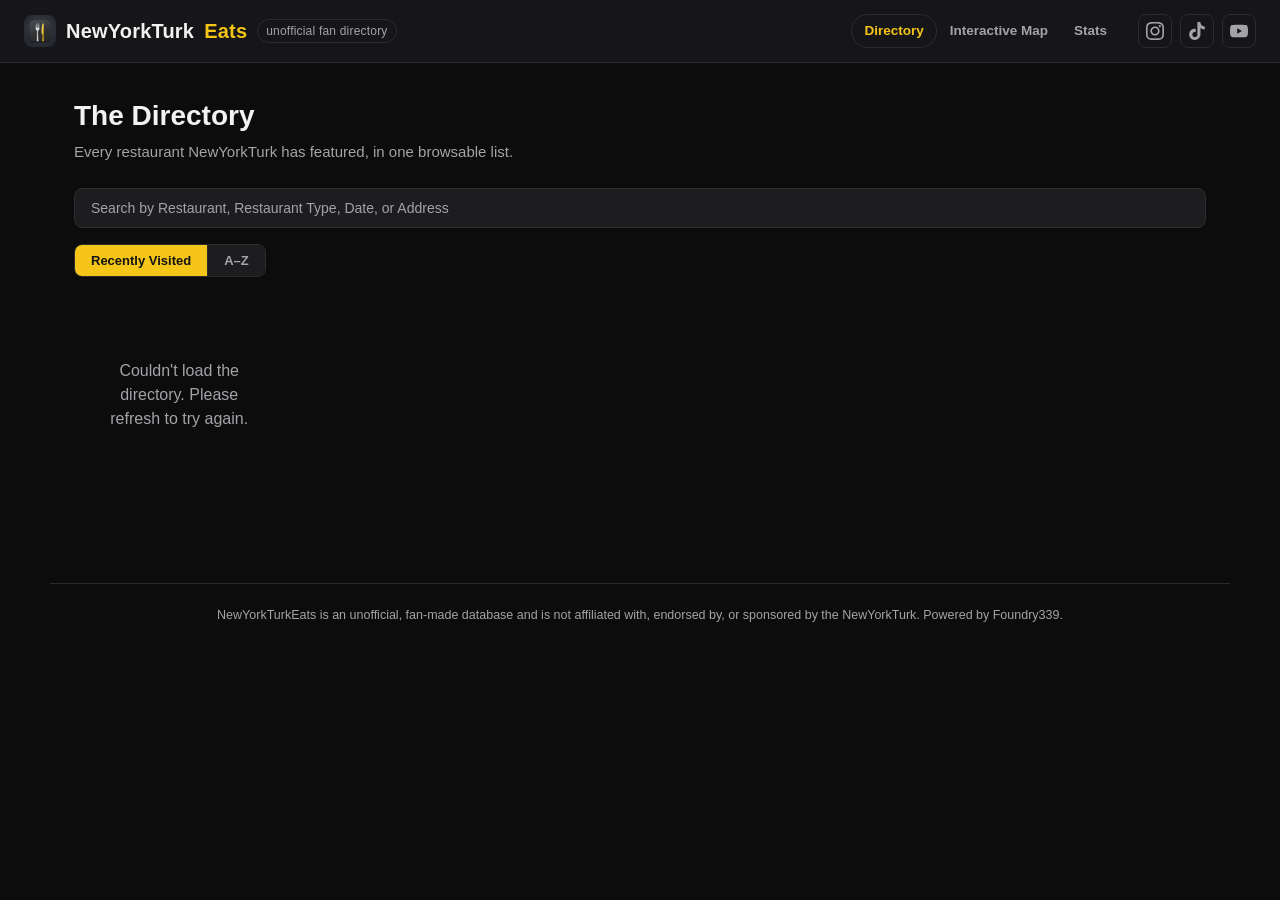
==== index.html @ 753aa533 "nav bar edit" ====
<!DOCTYPE html>
<html lang="en">
<head>
  <meta charset="UTF-8" />
  <meta name="viewport" content="width=device-width, initial-scale=1.0" />
  <title>NewYorkTurkEats Directory — Every Restaurant the NewYorkTurk Has Visited</title>
  <meta
    name="description"
    content="Unofficial, fan-made directory of every restaurant featured by the NewYorkTurk, with links and video visits."
  />
  <link rel="stylesheet" href="styles.css" />
  <link rel="icon" href="favicon.ico" sizes="any" />
  <link rel="icon" type="image/png" href="images/favicon-16x16.png" sizes="16x16" />
  <link rel="icon" type="image/png" href="images/favicon-32x32.png" sizes="32x32" />
  <link rel="icon" type="image/png" href="images/favicon-48x48.png" sizes="48x48" />
  <link rel="apple-touch-icon" href="images/apple-touch-icon.png" />
  <link rel="manifest" href="site.webmanifest" />
  <meta name="theme-color" content="#0c0c0d" />
</head>
<body>
  <header class="site-header">
    <div class="brand">
      <img class="brand-logo" src="images/android-chrome-192x192.png" alt="NewYorkTurkEats logo" />
      NewYorkTurk<span class="accent">Eats</span>
      <span class="brand-tag">unofficial fan directory</span>
    </div>
    <div class="header-right">
      <nav class="site-nav">
        <a class="nav-link active" href="index.html">Directory</a>
        <a class="nav-link" href="map.html">Interactive Map</a>
        <a class="nav-link" href="stats.html">Stats</a>
      </nav>
      <div class="socials">
        <a class="social-btn" href="https://www.instagram.com/newyorkturk" target="_blank" rel="noopener noreferrer" aria-label="Instagram">
          <svg viewBox="0 0 24 24"><path d="M12 2.163c3.204 0 3.584.012 4.85.07 3.252.148 4.771 1.691 4.919 4.919.058 1.265.069 1.645.069 4.849 0 3.205-.012 3.584-.069 4.849-.149 3.225-1.664 4.771-4.919 4.919-1.266.058-1.644.07-4.85.07-3.204 0-3.584-.012-4.849-.07-3.26-.149-4.771-1.699-4.919-4.92-.058-1.265-.07-1.644-.07-4.849 0-3.204.013-3.583.07-4.849.149-3.227 1.664-4.771 4.919-4.919 1.266-.057 1.645-.069 4.849-.069zm0-2.163c-3.259 0-3.667.014-4.947.072-4.358.2-6.78 2.618-6.98 6.98-.059 1.281-.073 1.689-.073 4.948 0 3.259.014 3.668.072 4.948.2 4.358 2.618 6.78 6.98 6.98 1.281.058 1.689.072 4.948.072 3.259 0 3.668-.014 4.948-.072 4.354-.2 6.782-2.618 6.979-6.98.059-1.28.073-1.689.073-4.948 0-3.259-.014-3.667-.072-4.947-.196-4.354-2.617-6.78-6.979-6.98-1.281-.059-1.69-.073-4.949-.073zm0 5.838c-3.403 0-6.162 2.759-6.162 6.162s2.759 6.163 6.162 6.163 6.162-2.759 6.162-6.163c0-3.403-2.759-6.162-6.162-6.162zm0 10.162c-2.209 0-4-1.79-4-4 0-2.209 1.791-4 4-4s4 1.791 4 4c0 2.21-1.791 4-4 4zm6.406-11.845c-.796 0-1.441.645-1.441 1.44s.645 1.44 1.441 1.44c.795 0 1.439-.645 1.439-1.44s-.644-1.44-1.439-1.44z"/></svg>
        </a>
        <a class="social-btn" href="https://www.tiktok.com/@newyorkturk" target="_blank" rel="noopener noreferrer" aria-label="TikTok">
          <svg viewBox="0 0 24 24"><path d="M12.525.02c1.31-.02 2.61-.01 3.91-.02.08 1.53.63 3.09 1.75 4.17 1.12 1.11 2.7 1.62 4.24 1.79v4.03c-1.44-.05-2.89-.35-4.2-.97-.57-.26-1.1-.59-1.62-.93-.01 2.92.01 5.84-.02 8.75-.08 1.4-.54 2.79-1.35 3.94-1.31 1.92-3.58 3.17-5.91 3.21-1.43.08-2.86-.31-4.08-1.03-2.02-1.19-3.44-3.37-3.65-5.71-.02-.5-.03-1-.01-1.49.18-1.9 1.12-3.72 2.58-4.96 1.66-1.44 3.98-2.13 6.15-1.72.02 1.48-.04 2.96-.04 4.44-.99-.32-2.15-.23-3.02.37-.63.41-1.11 1.04-1.36 1.75-.21.51-.15 1.07-.14 1.61.24 1.64 1.82 3.02 3.5 2.87 1.12-.01 2.19-.66 2.77-1.61.19-.33.4-.67.41-1.06.1-1.79.06-3.57.07-5.36.01-4.03-.01-8.05.02-12.07z"/></svg>
        </a>
        <a class="social-btn" href="https://www.youtube.com/@AmericanTurk" target="_blank" rel="noopener noreferrer" aria-label="YouTube">
          <svg viewBox="0 0 24 24"><path d="M23.498 6.186a2.994 2.994 0 0 0-2.107-2.117C19.505 3.545 12 3.545 12 3.545s-7.505 0-9.391.524a2.994 2.994 0 0 0-2.107 2.117A31.32 31.32 0 0 0 0 12a31.32 31.32 0 0 0 .502 5.814 2.994 2.994 0 0 0 2.107 2.117c1.886.524 9.391.524 9.391.524s7.505 0 9.391-.524a2.994 2.994 0 0 0 2.107-2.117A31.32 31.32 0 0 0 24 12a31.32 31.32 0 0 0-.502-5.814zM9.6 15.6V8.4l6.4 3.6-6.4 3.6z"/></svg>
        </a>
      </div>
      <button class="menu-toggle" id="menu-toggle" aria-label="Open menu" aria-expanded="false" aria-controls="mobile-nav">
        <svg viewBox="0 0 24 24" fill="none" stroke="currentColor" stroke-width="2" stroke-linecap="round"><path d="M3 6h18M3 12h18M3 18h18"/></svg>
      </button>
    </div>
    <nav class="mobile-nav" id="mobile-nav" hidden>
      <a class="nav-link active" href="index.html">Directory</a>
      <a class="nav-link" href="map.html">Interactive Map</a>
      <a class="nav-link" href="stats.html">Stats</a>
    </nav>
  </header>

  <main>
    <h1 class="page-title">The Directory</h1>
    <p class="page-subtitle">
      Every restaurant NewYorkTurk has featured, in one browsable list.
    </p>

    <div class="search-row">
      <input
        type="search"
        id="search-input"
        class="search-input"
        placeholder="Search by Restaurant, Restaurant Type, Date, or Address"
      />
    </div>

    <div class="controls-row">
      <div class="sort-group">
        <button class="sort-btn active" data-sort="date">Recently Visited</button>
        <button class="sort-btn" data-sort="alpha">A–Z</button>
      </div>
      <div class="result-count" id="result-count"></div>
    </div>

    <div class="grid" id="grid"></div>
    <div class="pagination" id="pagination"></div>
  </main>

  <footer class="site-footer">
    NewYorkTurkEats is an unofficial, fan-made database and is not affiliated with,
    endorsed by, or sponsored by the NewYorkTurk. Powered by Foundry339.
    <div class="footer-socials">
      <a class="social-btn" href="https://www.instagram.com/newyorkturk" target="_blank" rel="noopener noreferrer" aria-label="Instagram">
        <svg viewBox="0 0 24 24"><path d="M12 2.163c3.204 0 3.584.012 4.85.07 3.252.148 4.771 1.691 4.919 4.919.058 1.265.069 1.645.069 4.849 0 3.205-.012 3.584-.069 4.849-.149 3.225-1.664 4.771-4.919 4.919-1.266.058-1.644.07-4.85.07-3.204 0-3.584-.012-4.849-.07-3.26-.149-4.771-1.699-4.919-4.92-.058-1.265-.07-1.644-.07-4.849 0-3.204.013-3.583.07-4.849.149-3.227 1.664-4.771 4.919-4.919 1.266-.057 1.645-.069 4.849-.069zm0-2.163c-3.259 0-3.667.014-4.947.072-4.358.2-6.78 2.618-6.98 6.98-.059 1.281-.073 1.689-.073 4.948 0 3.259.014 3.668.072 4.948.2 4.358 2.618 6.78 6.98 6.98 1.281.058 1.689.072 4.948.072 3.259 0 3.668-.014 4.948-.072 4.354-.2 6.782-2.618 6.979-6.98.059-1.28.073-1.689.073-4.948 0-3.259-.014-3.667-.072-4.947-.196-4.354-2.617-6.78-6.979-6.98-1.281-.059-1.69-.073-4.949-.073zm0 5.838c-3.403 0-6.162 2.759-6.162 6.162s2.759 6.163 6.162 6.163 6.162-2.759 6.162-6.163c0-3.403-2.759-6.162-6.162-6.162zm0 10.162c-2.209 0-4-1.79-4-4 0-2.209 1.791-4 4-4s4 1.791 4 4c0 2.21-1.791 4-4 4zm6.406-11.845c-.796 0-1.441.645-1.441 1.44s.645 1.44 1.441 1.44c.795 0 1.439-.645 1.439-1.44s-.644-1.44-1.439-1.44z"/></svg>
      </a>
      <a class="social-btn" href="https://www.tiktok.com/@newyorkturk" target="_blank" rel="noopener noreferrer" aria-label="TikTok">
        <svg viewBox="0 0 24 24"><path d="M12.525.02c1.31-.02 2.61-.01 3.91-.02.08 1.53.63 3.09 1.75 4.17 1.12 1.11 2.7 1.62 4.24 1.79v4.03c-1.44-.05-2.89-.35-4.2-.97-.57-.26-1.1-.59-1.62-.93-.01 2.92.01 5.84-.02 8.75-.08 1.4-.54 2.79-1.35 3.94-1.31 1.92-3.58 3.17-5.91 3.21-1.43.08-2.86-.31-4.08-1.03-2.02-1.19-3.44-3.37-3.65-5.71-.02-.5-.03-1-.01-1.49.18-1.9 1.12-3.72 2.58-4.96 1.66-1.44 3.98-2.13 6.15-1.72.02 1.48-.04 2.96-.04 4.44-.99-.32-2.15-.23-3.02.37-.63.41-1.11 1.04-1.36 1.75-.21.51-.15 1.07-.14 1.61.24 1.64 1.82 3.02 3.5 2.87 1.12-.01 2.19-.66 2.77-1.61.19-.33.4-.67.41-1.06.1-1.79.06-3.57.07-5.36.01-4.03-.01-8.05.02-12.07z"/></svg>
      </a>
      <a class="social-btn" href="https://www.youtube.com/@AmericanTurk" target="_blank" rel="noopener noreferrer" aria-label="YouTube">
        <svg viewBox="0 0 24 24"><path d="M23.498 6.186a2.994 2.994 0 0 0-2.107-2.117C19.505 3.545 12 3.545 12 3.545s-7.505 0-9.391.524a2.994 2.994 0 0 0-2.107 2.117A31.32 31.32 0 0 0 0 12a31.32 31.32 0 0 0 .502 5.814 2.994 2.994 0 0 0 2.107 2.117c1.886.524 9.391.524 9.391.524s7.505 0 9.391-.524a2.994 2.994 0 0 0 2.107-2.117A31.32 31.32 0 0 0 24 12a31.32 31.32 0 0 0-.502-5.814zM9.6 15.6V8.4l6.4 3.6-6.4 3.6z"/></svg>
      </a>
    </div>
  </footer>

  <script src="data.js"></script>
  <script src="common.js"></script>
  <script src="app.js"></script>

  <!-- Cloudflare Web Analytics -->
  <script type='module' src='https://static.cloudflareinsights.com/beacon.min.js' data-cf-beacon='{"token": "d890537ab7254a7d83ee21854dff3ec1"}'></script>
  <!-- End Cloudflare Web Analytics -->
</body>
</html>
---- styles.css ----
:root {
  --bg: #0c0c0d;
  --bg-raised: #161618;
  --bg-card: #1d1d20;
  --border: #2c2c30;
  --text: #f2f2f2;
  --text-dim: #a3a3a8;
  --accent: #f5c518; /* IMDb-style yellow */
  --accent-dark: #caa30f;
}

* {
  box-sizing: border-box;
}

html, body {
  margin: 0;
  padding: 0;
  overflow-x: hidden;
}

body {
  background: var(--bg);
  color: var(--text);
  font-family: "Helvetica Neue", Arial, "Segoe UI", sans-serif;
  line-height: 1.5;
}

a {
  color: inherit;
  text-decoration: none;
}

/* ---------- header ---------- */

.site-header {
  position: sticky;
  top: 0;
  z-index: 10;
  display: flex;
  align-items: center;
  justify-content: space-between;
  gap: 16px;
  padding: 14px 24px;
  background: var(--bg-raised);
  border-bottom: 1px solid var(--border);
}

.brand {
  display: flex;
  align-items: center;
  gap: 10px;
  font-weight: 800;
  font-size: 20px;
  letter-spacing: 0.2px;
}

.brand-logo {
  width: 32px;
  height: 32px;
  border-radius: 8px;
  display: block;
}

.brand .accent {
  color: var(--accent);
}

.brand-tag {
  font-size: 12px;
  font-weight: 500;
  color: var(--text-dim);
  border: 1px solid var(--border);
  padding: 2px 8px;
  border-radius: 999px;
}

.header-right {
  display: flex;
  align-items: center;
  gap: 18px;
}

.site-nav {
  display: flex;
  align-items: center;
}

.nav-link {
  font-size: 13.5px;
  font-weight: 600;
  color: var(--text-dim);
  padding: 6px 12px;
  border-radius: 999px;
  border: 1px solid transparent;
  transition: color 0.15s, border-color 0.15s;
}

.nav-link:hover {
  color: var(--text);
}

.nav-link.active {
  color: var(--accent);
  border-color: var(--border);
}

.socials {
  display: flex;
  align-items: center;
  gap: 8px;
  flex-shrink: 0;
}

.social-btn {
  display: inline-flex;
  align-items: center;
  justify-content: center;
  width: 34px;
  height: 34px;
  border-radius: 8px;
  border: 1px solid var(--border);
  color: var(--text-dim);
  transition: color 0.15s, border-color 0.15s, background 0.15s;
}

.social-btn:hover {
  color: var(--accent);
  border-color: var(--accent-dark);
  background: var(--bg-card);
}

.social-btn svg {
  width: 18px;
  height: 18px;
  fill: currentColor;
}

.menu-toggle {
  display: none;
  align-items: center;
  justify-content: center;
  width: 34px;
  height: 34px;
  border-radius: 8px;
  border: 1px solid var(--border);
  background: transparent;
  color: var(--text-dim);
  cursor: pointer;
  flex-shrink: 0;
  transition: color 0.15s, border-color 0.15s, background 0.15s;
}

.menu-toggle:hover,
.menu-toggle[aria-expanded="true"] {
  color: var(--accent);
  border-color: var(--accent-dark);
  background: var(--bg-card);
}

.menu-toggle svg {
  width: 18px;
  height: 18px;
}

.mobile-nav {
  display: none;
}

.footer-socials {
  display: none;
}

@media (max-width: 480px) {
  .site-header {
    flex-wrap: wrap;
    row-gap: 10px;
  }

  .header-right {
    flex-wrap: wrap;
    justify-content: flex-end;
    row-gap: 8px;
  }

  .brand-tag {
    display: none;
  }

  .site-nav {
    display: none;
  }

  .socials {
    display: none;
  }

  .menu-toggle {
    display: inline-flex;
  }

  .mobile-nav:not([hidden]) {
    display: flex;
    flex-direction: column;
    gap: 4px;
    width: 100%;
    padding-top: 10px;
    margin-top: 4px;
    border-top: 1px solid var(--border);
  }

  .mobile-nav .nav-link {
    padding: 10px 12px;
  }

  .footer-socials {
    display: flex;
    justify-content: center;
    gap: 8px;
    margin-top: 16px;
  }
}

/* ---------- layout ---------- */

main {
  max-width: 1180px;
  margin: 0 auto;
  padding: 28px 24px 60px;
}

.page-title {
  font-size: 28px;
  font-weight: 800;
  margin: 4px 0 4px;
}

.page-subtitle {
  color: var(--text-dim);
  margin: 0 0 24px;
  font-size: 15px;
}

/* ---------- search ---------- */

.search-row {
  margin-bottom: 16px;
}

.search-input {
  width: 100%;
  padding: 11px 16px;
  border-radius: 8px;
  border: 1px solid var(--border);
  background: var(--bg-card);
  color: var(--text);
  font-size: 14px;
  font-family: inherit;
}

.search-input::placeholder {
  color: var(--text-dim);
}

.search-input:focus {
  outline: none;
  border-color: var(--accent-dark);
}

/* ---------- sort controls ---------- */

.controls-row {
  display: flex;
  align-items: center;
  justify-content: space-between;
  flex-wrap: wrap;
  gap: 12px;
  margin-bottom: 22px;
}

.sort-group {
  display: inline-flex;
  border: 1px solid var(--border);
  border-radius: 8px;
  overflow: hidden;
}

.sort-btn {
  background: var(--bg-card);
  color: var(--text-dim);
  border: none;
  padding: 8px 16px;
  font-size: 13px;
  font-weight: 600;
  cursor: pointer;
  border-right: 1px solid var(--border);
}

.sort-btn:last-child {
  border-right: none;
}

.sort-btn:hover {
  color: var(--text);
}

.sort-btn.active {
  background: var(--accent);
  color: #141414;
}

.result-count {
  color: var(--text-dim);
  font-size: 13px;
}

/* ---------- pagination ---------- */

.pagination {
  display: flex;
  flex-wrap: wrap;
  justify-content: center;
  align-items: center;
  gap: 6px;
  margin-top: 32px;
}

.page-btn {
  background: var(--bg-card);
  color: var(--text-dim);
  border: 1px solid var(--border);
  border-radius: 6px;
  padding: 7px 12px;
  font-size: 13px;
  font-weight: 600;
  cursor: pointer;
  min-width: 36px;
}

.page-btn:hover {
  color: var(--text);
  border-color: var(--accent-dark);
}

.page-btn.active {
  background: var(--accent);
  border-color: var(--accent);
  color: #141414;
}

.page-btn[disabled] {
  opacity: 0.4;
  cursor: not-allowed;
}

.page-btn.page-nav {
  font-weight: 700;
}

/* ---------- grid / cards ---------- */

.grid {
  display: grid;
  grid-template-columns: repeat(auto-fill, minmax(190px, 1fr));
  gap: 20px;
}

.card {
  background: var(--bg-card);
  border: 1px solid var(--border);
  border-radius: 10px;
  overflow: hidden;
  display: flex;
  flex-direction: column;
  transition: transform 0.15s ease, border-color 0.15s ease;
}

.card:hover {
  transform: translateY(-4px);
  border-color: var(--accent);
}

.poster {
  aspect-ratio: 2 / 3;
  display: flex;
  align-items: center;
  justify-content: center;
  font-size: 44px;
  font-weight: 800;
  color: rgba(255, 255, 255, 0.85);
  position: relative;
}

.poster-img {
  position: absolute;
  inset: 0;
  width: 100%;
  height: 100%;
  object-fit: cover;
}

.poster .rank {
  position: absolute;
  top: 8px;
  left: 8px;
  background: rgba(0, 0, 0, 0.55);
  color: var(--accent);
  font-size: 12px;
  font-weight: 700;
  padding: 2px 8px;
  border-radius: 999px;
}

.card-body {
  padding: 12px 14px 16px;
  display: flex;
  flex-direction: column;
  gap: 4px;
  flex: 1;
}

.card-name {
  font-size: 15px;
  font-weight: 700;
}

.card-meta {
  font-size: 12.5px;
  color: var(--text-dim);
}

.card-date {
  margin-top: auto;
  font-size: 11.5px;
  color: var(--text-dim);
  padding-top: 8px;
}

@media (max-width: 480px) {
  main {
    padding-left: 16px;
    padding-right: 16px;
  }

  .grid {
    grid-template-columns: repeat(2, 1fr);
    gap: 12px;
  }

  .poster {
    font-size: 30px;
  }

  .card-body {
    padding: 10px 10px 12px;
  }

  .card-name {
    font-size: 13.5px;
  }

  .card-meta {
    font-size: 11px;
  }

  .card-date {
    font-size: 10.5px;
  }
}

/* ---------- interactive map page ---------- */

.map-page-main {
  max-width: 1400px;
}

.leaflet-map-container {
  width: 100%;
  height: 70vh;
  min-height: 420px;
  border: 1px solid var(--border);
  border-radius: 10px;
  margin-top: 20px;
  background: var(--bg-card);
}

.leaflet-popup-content-wrapper {
  background: var(--bg-raised);
  color: var(--text);
  border-radius: 8px;
}

.leaflet-popup-tip {
  background: var(--bg-raised);
}

.map-popup .popup-name {
  font-weight: 700;
  font-size: 14px;
  margin-bottom: 2px;
}

.map-popup .popup-meta {
  font-size: 12.5px;
  color: var(--text-dim);
  margin-bottom: 6px;
}

.map-popup .popup-link {
  font-size: 13px;
  font-weight: 700;
  color: var(--accent);
}

/* ---------- footer ---------- */

.site-footer {
  border-top: 1px solid var(--border);
  padding: 22px 24px 32px;
  text-align: center;
  color: var(--text-dim);
  font-size: 12.5px;
  max-width: 1180px;
  margin: 0 auto;
}

/* ---------- detail page ---------- */

.back-link {
  display: inline-flex;
  align-items: center;
  gap: 6px;
  color: var(--text-dim);
  font-size: 13px;
  font-weight: 600;
  margin-bottom: 18px;
}

.back-link:hover {
  color: var(--accent);
}

.detail-header {
  display: flex;
  flex-wrap: wrap;
  gap: 20px;
  align-items: flex-start;
  justify-content: space-between;
  margin-bottom: 24px;
}

.detail-name {
  font-size: 32px;
  font-weight: 800;
  margin: 0 0 8px;
}

.detail-meta {
  display: flex;
  flex-wrap: wrap;
  gap: 8px;
  color: var(--text-dim);
  font-size: 14px;
}

.pill {
  border: 1px solid var(--border);
  border-radius: 999px;
  padding: 3px 12px;
  background: var(--bg-card);
}

.site-btn {
  background: var(--accent);
  color: #141414;
  font-weight: 700;
  font-size: 14px;
  padding: 10px 20px;
  border-radius: 8px;
  white-space: nowrap;
}

.site-btn:hover {
  background: var(--accent-dark);
}

.section {
  margin-top: 32px;
}

.section-title {
  font-size: 13px;
  text-transform: uppercase;
  letter-spacing: 0.08em;
  color: var(--text-dim);
  font-weight: 700;
  margin-bottom: 12px;
}

.video-frame {
  position: relative;
  width: 100%;
  max-width: 480px;
  aspect-ratio: 9 / 16;
  background: var(--bg-card);
  border: 1px solid var(--border);
  border-radius: 12px;
  overflow: hidden;
}

.video-frame.wide {
  max-width: 100%;
  aspect-ratio: 16 / 9;
}

.video-frame iframe {
  width: 100%;
  height: 100%;
  border: 0;
}

.video-placeholder {
  position: absolute;
  inset: 0;
  display: flex;
  align-items: center;
  justify-content: center;
  text-align: center;
  padding: 24px;
  color: var(--text-dim);
  font-size: 13.5px;
}

.map-wrap {
  display: grid;
  grid-template-columns: 1.1fr 0.9fr;
  gap: 16px;
  align-items: stretch;
}

@media (max-width: 640px) {
  .map-wrap {
    grid-template-columns: 1fr;
  }
}

.map-frame {
  position: relative;
  width: 100%;
  min-height: 260px;
  border: 1px solid var(--border);
  border-radius: 12px;
  overflow: hidden;
}

.map-frame iframe {
  width: 100%;
  height: 100%;
  border: 0;
  min-height: 260px;
}

.address-card {
  background: var(--bg-card);
  border: 1px solid var(--border);
  border-radius: 12px;
  padding: 18px;
  display: flex;
  flex-direction: column;
  justify-content: center;
  gap: 6px;
}

.address-card .label {
  font-size: 12px;
  color: var(--text-dim);
  text-transform: uppercase;
  letter-spacing: 0.06em;
}

.address-card .value {
  font-size: 15px;
  font-weight: 600;
}

.address-card .directions-link {
  margin-top: 10px;
  font-size: 13px;
  font-weight: 700;
  color: var(--accent);
}

.empty-state {
  text-align: center;
  padding: 60px 20px;
  color: var(--text-dim);
}

/* ---------- stats page ---------- */

.stats-grid {
  display: grid;
  grid-template-columns: repeat(auto-fit, minmax(280px, 1fr));
  gap: 20px;
  align-items: start;
}

.stat-tile {
  background: var(--bg-card);
  border: 1px solid var(--border);
  border-radius: 10px;
  padding: 20px 22px 22px;
}

.stat-tile-title {
  font-size: 14px;
  font-weight: 700;
  color: var(--text);
  margin-bottom: 4px;
}

.stat-tile-subtitle {
  font-size: 12px;
  color: var(--text-dim);
  margin-bottom: 14px;
}

/* -- hero tile -- */

.stat-tile--hero {
  display: flex;
  flex-direction: column;
  justify-content: center;
}

.stat-value {
  font-size: 52px;
  font-weight: 800;
  line-height: 1;
  color: var(--accent);
  font-variant-numeric: proportional-nums;
}

.stat-label {
  margin-top: 8px;
  font-size: 15px;
  font-weight: 600;
  color: var(--text);
}

.stat-caption {
  margin-top: 6px;
  font-size: 12.5px;
  color: var(--text-dim);
}

/* -- bar list tile -- */

.bar-list {
  display: flex;
  flex-direction: column;
  gap: 10px;
  margin-top: 14px;
}

.bar-list--scroll {
  max-height: 420px;
  overflow-y: auto;
  padding-right: 8px;
  margin-right: -8px;
  padding-bottom: 24px;
  margin-bottom: -24px;
  scrollbar-width: thin;
  scrollbar-color: var(--border) transparent;
  -webkit-mask-image: linear-gradient(to bottom, #000 calc(100% - 28px), transparent 100%);
  mask-image: linear-gradient(to bottom, #000 calc(100% - 28px), transparent 100%);
}

.bar-list--scroll.bar-list--at-bottom {
  -webkit-mask-image: none;
  mask-image: none;
}

.bar-list--scroll::-webkit-scrollbar {
  width: 6px;
}

.bar-list--scroll::-webkit-scrollbar-track {
  background: transparent;
}

.bar-list--scroll::-webkit-scrollbar-thumb {
  background: var(--border);
  border-radius: 999px;
}

.bar-list--scroll::-webkit-scrollbar-thumb:hover {
  background: var(--accent-dark);
}

.bar-row {
  display: grid;
  grid-template-columns: 96px 1fr 34px;
  align-items: center;
  gap: 10px;
  border-radius: 6px;
  outline: none;
}

.bar-label {
  font-size: 12.5px;
  color: var(--text-dim);
  overflow: hidden;
  text-overflow: ellipsis;
  white-space: nowrap;
}

.bar-track {
  height: 10px;
  background: var(--bg-raised);
  border-radius: 999px;
  overflow: hidden;
}

.bar-fill {
  height: 100%;
  background: var(--accent);
  border-radius: 999px;
  transition: background 0.15s ease;
}

.bar-value {
  font-size: 12.5px;
  font-weight: 700;
  color: var(--text);
  text-align: right;
  font-variant-numeric: tabular-nums;
}

.bar-row:hover .bar-fill,
.bar-row:focus-visible .bar-fill {
  background: #ffd84d;
}

.bar-row:focus-visible {
  box-shadow: 0 0 0 2px var(--accent-dark);
}

/* -- trend tile -- */

.stat-tile--trend {
  grid-column: 1 / -1;
}

.trend-chart-wrap {
  position: relative;
  margin-top: 6px;
}

.trend-svg {
  width: 100%;
  height: auto;
  display: block;
  overflow: visible;
}

.trend-baseline {
  stroke: var(--border);
  stroke-width: 1;
}

.trend-area {
  fill: var(--accent);
  fill-opacity: 0.1;
  stroke: none;
}

.trend-line {
  fill: none;
  stroke: var(--accent);
  stroke-width: 2;
  stroke-linejoin: round;
  stroke-linecap: round;
}

.trend-tick {
  fill: var(--text-dim);
  font-size: 10px;
  text-anchor: middle;
}

.trend-marker {
  fill: var(--accent);
  stroke: var(--bg-card);
  stroke-width: 2;
}

.trend-point-label {
  fill: var(--text);
  font-size: 11px;
  font-weight: 700;
}

.trend-crosshair {
  stroke: var(--border);
  stroke-width: 1;
}

.trend-hover-dot {
  fill: var(--accent);
  stroke: var(--bg-card);
  stroke-width: 2;
}

.trend-hit {
  fill: transparent;
  cursor: pointer;
}

.trend-hit:focus-visible {
  outline: none;
  fill: rgba(245, 197, 24, 0.06);
}

.trend-tooltip {
  position: absolute;
  top: 4px;
  pointer-events: none;
  background: var(--bg-raised);
  border: 1px solid var(--border);
  border-radius: 6px;
  padding: 6px 10px;
  white-space: nowrap;
}

.trend-tooltip-value {
  font-size: 13px;
  font-weight: 700;
  color: var(--text);
}

.trend-tooltip-label {
  font-size: 11px;
  color: var(--text-dim);
}

@media (max-width: 480px) {
  .stats-grid {
    grid-template-columns: 1fr;
  }

  .stat-value {
    font-size: 42px;
  }

  .bar-row {
    grid-template-columns: 78px 1fr 28px;
  }
}
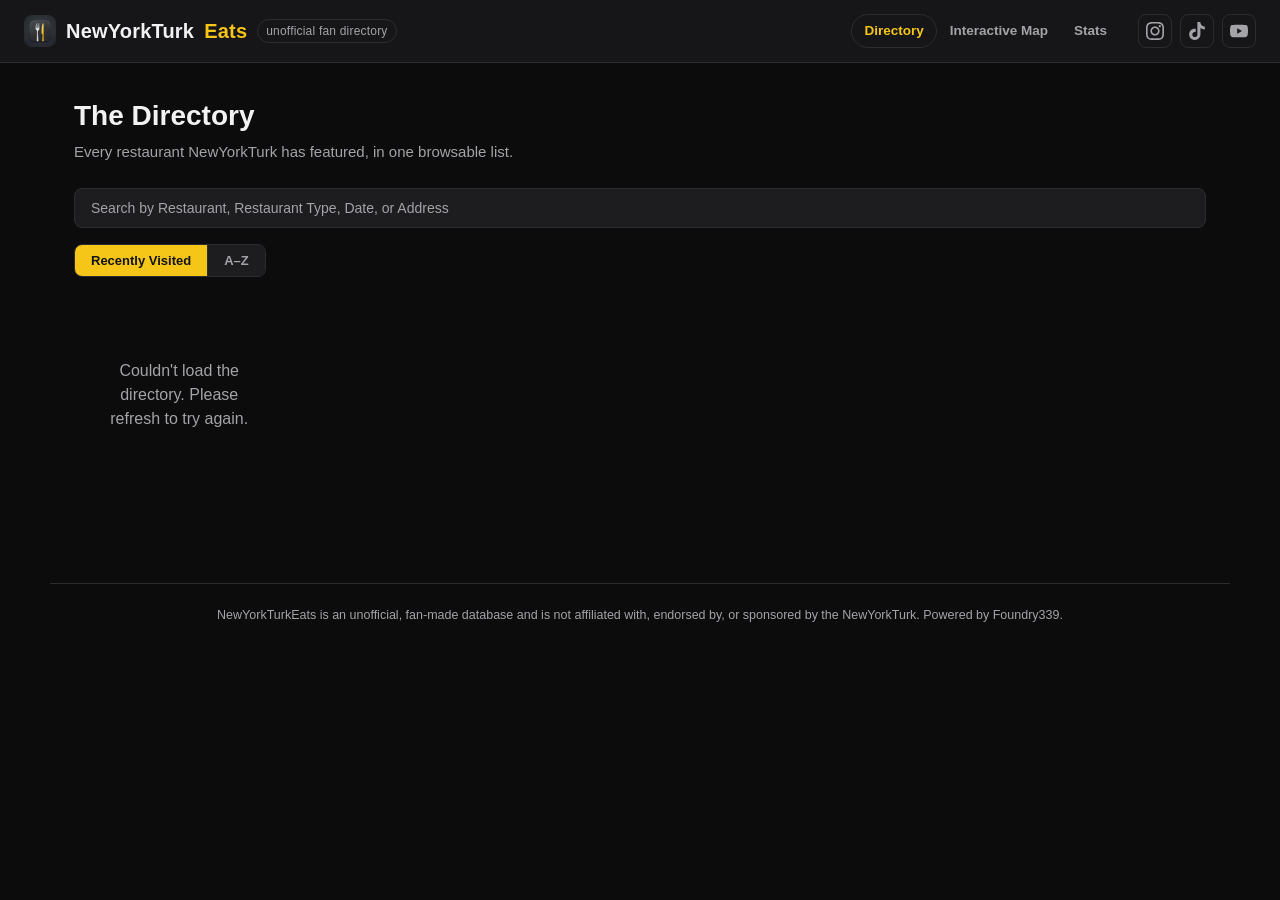
==== commit cc0484a9: "open graph - twitter card added" ====
--- a/index.html
+++ b/index.html
@@ -8,6 +8,16 @@
     name="description"
     content="Unofficial, fan-made directory of every restaurant featured by the NewYorkTurk, with links and video visits."
   />
+  <meta property="og:type" content="website" />
+  <meta property="og:site_name" content="NewYorkTurkEats" />
+  <meta property="og:title" content="NewYorkTurkEats Directory — Every Restaurant the NewYorkTurk Has Visited" />
+  <meta property="og:description" content="Unofficial, fan-made directory of every restaurant featured by the NewYorkTurk, with links and video visits." />
+  <meta property="og:url" content="https://newyorkturkeats.com/" />
+  <meta property="og:image" content="https://newyorkturkeats.com/images/android-chrome-512x512.png" />
+  <meta name="twitter:card" content="summary" />
+  <meta name="twitter:title" content="NewYorkTurkEats Directory — Every Restaurant the NewYorkTurk Has Visited" />
+  <meta name="twitter:description" content="Unofficial, fan-made directory of every restaurant featured by the NewYorkTurk, with links and video visits." />
+  <meta name="twitter:image" content="https://newyorkturkeats.com/images/android-chrome-512x512.png" />
   <link rel="stylesheet" href="styles.css" />
   <link rel="icon" href="favicon.ico" sizes="any" />
   <link rel="icon" type="image/png" href="images/favicon-16x16.png" sizes="16x16" />
--- a/styles.css
+++ b/styles.css
@@ -751,6 +751,112 @@
 .stat-caption {
   margin-top: 6px;
   font-size: 12.5px;
+  color: var(--text-dim);
+}
+
+/* -- milestone tile -- */
+
+.stat-tile--milestone {
+  position: relative;
+  overflow: hidden;
+  display: flex;
+  flex-direction: column;
+  justify-content: center;
+}
+
+.milestone-confetti {
+  position: absolute;
+  inset: 0;
+  width: 100%;
+  height: 100%;
+}
+
+.milestone-content {
+  position: relative;
+  z-index: 1;
+}
+
+.milestone-meter {
+  margin-top: 14px;
+  height: 10px;
+  background: var(--bg-raised);
+  border-radius: 999px;
+  overflow: hidden;
+}
+
+.milestone-meter-fill {
+  height: 100%;
+  background: var(--accent);
+  border-radius: 999px;
+  transition: width 0.3s ease;
+}
+
+/* -- most recent visit tile -- */
+
+.recent-card {
+  display: flex;
+  align-items: center;
+  gap: 14px;
+  margin-top: 14px;
+  border-radius: 8px;
+  padding: 4px;
+  margin: 14px -4px -4px;
+  transition: background 0.15s ease;
+}
+
+.recent-card:hover,
+.recent-card:focus-visible {
+  background: var(--bg-raised);
+}
+
+.recent-poster {
+  position: relative;
+  flex-shrink: 0;
+  width: 64px;
+  height: 64px;
+  border-radius: 8px;
+  overflow: hidden;
+  display: flex;
+  align-items: center;
+  justify-content: center;
+  font-size: 18px;
+  font-weight: 800;
+  color: rgba(255, 255, 255, 0.85);
+}
+
+.recent-poster-img {
+  position: absolute;
+  inset: 0;
+  width: 100%;
+  height: 100%;
+  object-fit: cover;
+}
+
+.recent-info {
+  min-width: 0;
+  display: flex;
+  flex-direction: column;
+  gap: 3px;
+}
+
+.recent-name {
+  font-size: 15px;
+  font-weight: 700;
+  overflow: hidden;
+  text-overflow: ellipsis;
+  white-space: nowrap;
+}
+
+.recent-meta {
+  font-size: 12.5px;
+  color: var(--text-dim);
+  overflow: hidden;
+  text-overflow: ellipsis;
+  white-space: nowrap;
+}
+
+.recent-date {
+  font-size: 11.5px;
   color: var(--text-dim);
 }
 
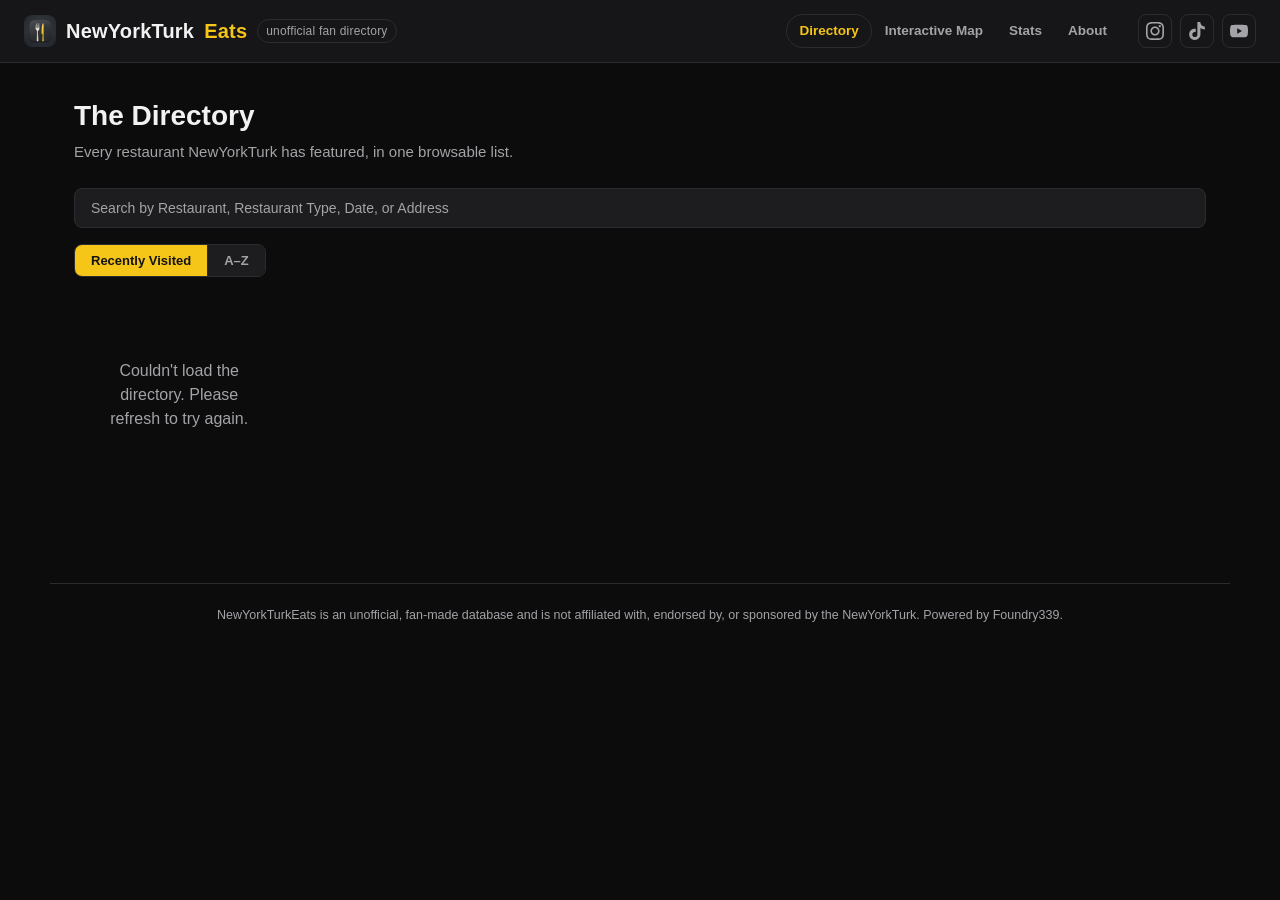
==== commit 5144d83a: "about page - remove em dashes" ====
--- a/index.html
+++ b/index.html
@@ -3,7 +3,7 @@
 <head>
   <meta charset="UTF-8" />
   <meta name="viewport" content="width=device-width, initial-scale=1.0" />
-  <title>NewYorkTurkEats Directory — Every Restaurant the NewYorkTurk Has Visited</title>
+  <title>NewYorkTurkEats Directory - Every Restaurant the NewYorkTurk Has Visited</title>
   <meta
     name="description"
     content="Unofficial, fan-made directory of every restaurant featured by the NewYorkTurk, with links and video visits."
@@ -18,6 +18,7 @@
   <meta name="twitter:title" content="NewYorkTurkEats Directory — Every Restaurant the NewYorkTurk Has Visited" />
   <meta name="twitter:description" content="Unofficial, fan-made directory of every restaurant featured by the NewYorkTurk, with links and video visits." />
   <meta name="twitter:image" content="https://newyorkturkeats.com/images/android-chrome-512x512.png" />
+  <link rel="canonical" href="https://newyorkturkeats.com/" />
   <link rel="stylesheet" href="styles.css" />
   <link rel="icon" href="favicon.ico" sizes="any" />
   <link rel="icon" type="image/png" href="images/favicon-16x16.png" sizes="16x16" />
@@ -39,6 +40,7 @@
         <a class="nav-link active" href="index.html">Directory</a>
         <a class="nav-link" href="map.html">Interactive Map</a>
         <a class="nav-link" href="stats.html">Stats</a>
+        <a class="nav-link" href="about.html">About</a>
       </nav>
       <div class="socials">
         <a class="social-btn" href="https://www.instagram.com/newyorkturk" target="_blank" rel="noopener noreferrer" aria-label="Instagram">
@@ -59,6 +61,7 @@
       <a class="nav-link active" href="index.html">Directory</a>
       <a class="nav-link" href="map.html">Interactive Map</a>
       <a class="nav-link" href="stats.html">Stats</a>
+      <a class="nav-link" href="about.html">About</a>
     </nav>
   </header>
 
--- a/styles.css
+++ b/styles.css
@@ -1063,3 +1063,93 @@
     grid-template-columns: 78px 1fr 28px;
   }
 }
+
+/* ---------- about page ---------- */
+
+.about-page-main {
+  max-width: 860px;
+}
+
+.prose {
+  color: var(--text);
+  font-size: 15px;
+  line-height: 1.7;
+}
+
+.prose p {
+  margin: 0 0 14px;
+}
+
+.prose p:last-child {
+  margin-bottom: 0;
+}
+
+.prose a {
+  color: var(--accent);
+  font-weight: 600;
+}
+
+.prose a:hover {
+  color: var(--accent-dark);
+}
+
+.press-grid {
+  display: grid;
+  grid-template-columns: repeat(auto-fit, minmax(260px, 1fr));
+  gap: 16px;
+}
+
+.press-card {
+  background: var(--bg-card);
+  border: 1px solid var(--border);
+  border-radius: 10px;
+  padding: 18px 20px;
+  display: flex;
+  flex-direction: column;
+  gap: 4px;
+  transition: transform 0.15s ease, border-color 0.15s ease;
+}
+
+.press-card:hover {
+  transform: translateY(-3px);
+  border-color: var(--accent);
+}
+
+.press-source {
+  font-size: 12px;
+  font-weight: 700;
+  text-transform: uppercase;
+  letter-spacing: 0.06em;
+  color: var(--accent);
+}
+
+.press-title {
+  font-size: 15.5px;
+  font-weight: 700;
+  line-height: 1.35;
+  margin-top: 4px;
+}
+
+.press-date {
+  font-size: 12px;
+  color: var(--text-dim);
+  margin-top: 2px;
+}
+
+.press-blurb {
+  font-size: 13.5px;
+  color: var(--text-dim);
+  line-height: 1.55;
+  margin: 8px 0 0;
+}
+
+.press-link {
+  margin-top: 10px;
+  font-size: 13px;
+  font-weight: 700;
+  color: var(--text);
+}
+
+.press-card:hover .press-link {
+  color: var(--accent);
+}
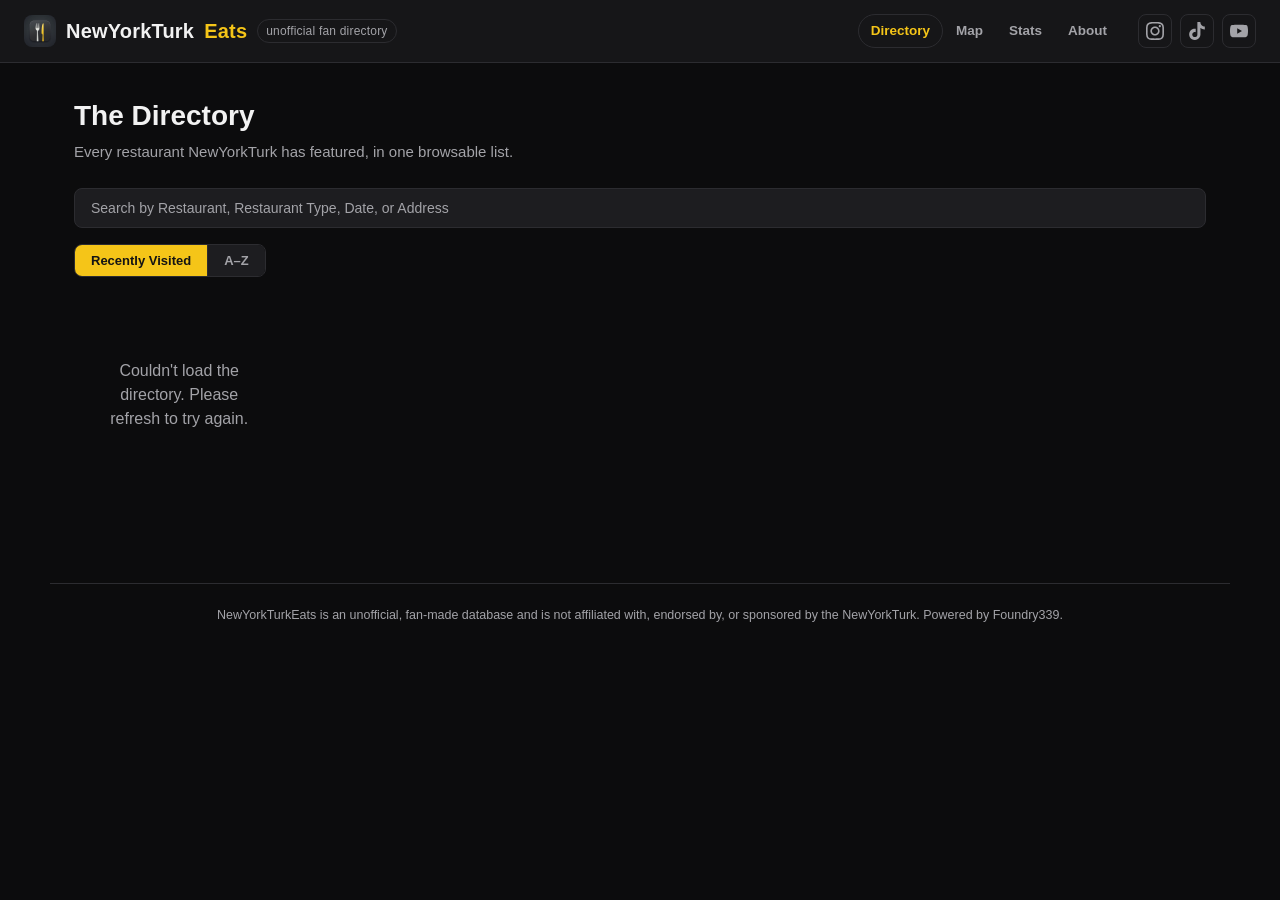
==== commit 6c341afb: "nav bar map text" ====
--- a/index.html
+++ b/index.html
@@ -38,7 +38,7 @@
     <div class="header-right">
       <nav class="site-nav">
         <a class="nav-link active" href="index.html">Directory</a>
-        <a class="nav-link" href="map.html">Interactive Map</a>
+        <a class="nav-link" href="map.html">Map</a>
         <a class="nav-link" href="stats.html">Stats</a>
         <a class="nav-link" href="about.html">About</a>
       </nav>
@@ -59,7 +59,7 @@
     </div>
     <nav class="mobile-nav" id="mobile-nav" hidden>
       <a class="nav-link active" href="index.html">Directory</a>
-      <a class="nav-link" href="map.html">Interactive Map</a>
+      <a class="nav-link" href="map.html">Map</a>
       <a class="nav-link" href="stats.html">Stats</a>
       <a class="nav-link" href="about.html">About</a>
     </nav>
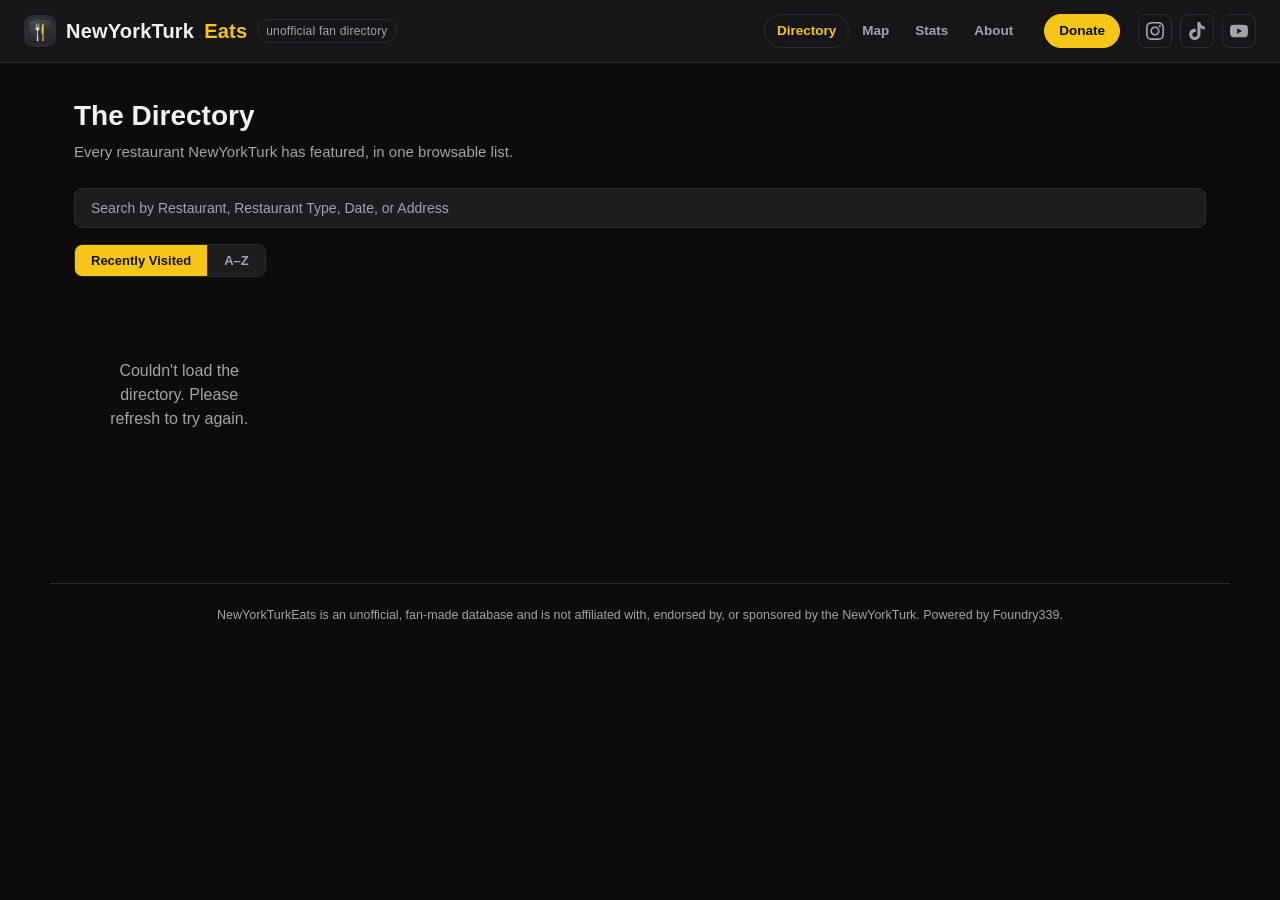
==== commit ad66b659: "donate button added" ====
--- a/index.html
+++ b/index.html
@@ -42,6 +42,7 @@
         <a class="nav-link" href="stats.html">Stats</a>
         <a class="nav-link" href="about.html">About</a>
       </nav>
+      <a class="donate-btn" href="https://buy.stripe.com/aFadR82OTfLpf0Ha6OaZi03" target="_blank" rel="noopener noreferrer">Donate</a>
       <div class="socials">
         <a class="social-btn" href="https://www.instagram.com/newyorkturk" target="_blank" rel="noopener noreferrer" aria-label="Instagram">
           <svg viewBox="0 0 24 24"><path d="M12 2.163c3.204 0 3.584.012 4.85.07 3.252.148 4.771 1.691 4.919 4.919.058 1.265.069 1.645.069 4.849 0 3.205-.012 3.584-.069 4.849-.149 3.225-1.664 4.771-4.919 4.919-1.266.058-1.644.07-4.85.07-3.204 0-3.584-.012-4.849-.07-3.26-.149-4.771-1.699-4.919-4.92-.058-1.265-.07-1.644-.07-4.849 0-3.204.013-3.583.07-4.849.149-3.227 1.664-4.771 4.919-4.919 1.266-.057 1.645-.069 4.849-.069zm0-2.163c-3.259 0-3.667.014-4.947.072-4.358.2-6.78 2.618-6.98 6.98-.059 1.281-.073 1.689-.073 4.948 0 3.259.014 3.668.072 4.948.2 4.358 2.618 6.78 6.98 6.98 1.281.058 1.689.072 4.948.072 3.259 0 3.668-.014 4.948-.072 4.354-.2 6.782-2.618 6.979-6.98.059-1.28.073-1.689.073-4.948 0-3.259-.014-3.667-.072-4.947-.196-4.354-2.617-6.78-6.979-6.98-1.281-.059-1.69-.073-4.949-.073zm0 5.838c-3.403 0-6.162 2.759-6.162 6.162s2.759 6.163 6.162 6.163 6.162-2.759 6.162-6.163c0-3.403-2.759-6.162-6.162-6.162zm0 10.162c-2.209 0-4-1.79-4-4 0-2.209 1.791-4 4-4s4 1.791 4 4c0 2.21-1.791 4-4 4zm6.406-11.845c-.796 0-1.441.645-1.441 1.44s.645 1.44 1.441 1.44c.795 0 1.439-.645 1.439-1.44s-.644-1.44-1.439-1.44z"/></svg>
@@ -62,6 +63,7 @@
       <a class="nav-link" href="map.html">Map</a>
       <a class="nav-link" href="stats.html">Stats</a>
       <a class="nav-link" href="about.html">About</a>
+      <a class="donate-btn" href="https://buy.stripe.com/aFadR82OTfLpf0Ha6OaZi03" target="_blank" rel="noopener noreferrer">Donate</a>
     </nav>
   </header>
 
--- a/styles.css
+++ b/styles.css
@@ -103,6 +103,29 @@
 .nav-link.active {
   color: var(--accent);
   border-color: var(--border);
+}
+
+.donate-btn {
+  display: inline-flex;
+  align-items: center;
+  font-size: 13.5px;
+  font-weight: 600;
+  color: #0c0c0d;
+  background: var(--accent);
+  padding: 6px 14px;
+  border-radius: 999px;
+  border: 1px solid var(--accent);
+  transition: background 0.15s, border-color 0.15s;
+}
+
+.donate-btn:hover {
+  background: var(--accent-dark);
+  border-color: var(--accent-dark);
+}
+
+.mobile-nav .donate-btn {
+  justify-content: center;
+  margin-top: 4px;
 }
 
 .socials {
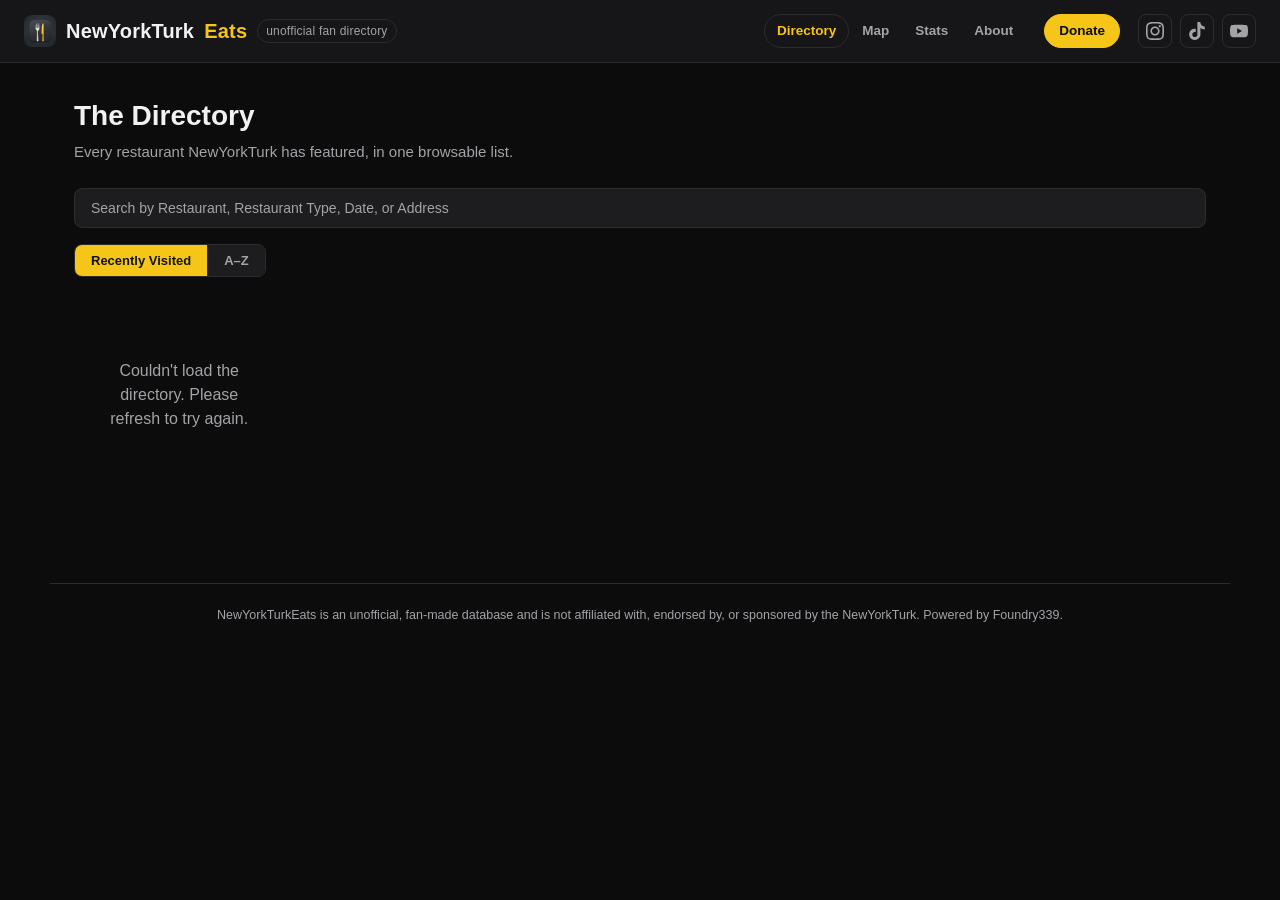
==== commit 17359469: "Update index.html" ====
--- a/index.html
+++ b/index.html
@@ -3,7 +3,7 @@
 <head>
   <meta charset="UTF-8" />
   <meta name="viewport" content="width=device-width, initial-scale=1.0" />
-  <title>NewYorkTurkEats Directory - Every Restaurant the NewYorkTurk Has Visited</title>
+  <title>NewYorkTurkEats Directory</title>
   <meta
     name="description"
     content="Unofficial, fan-made directory of every restaurant featured by the NewYorkTurk, with links and video visits."
--- a/styles.css
+++ b/styles.css
@@ -215,6 +215,10 @@
   }
 
   .socials {
+    display: none;
+  }
+
+  .header-right > .donate-btn {
     display: none;
   }
 
